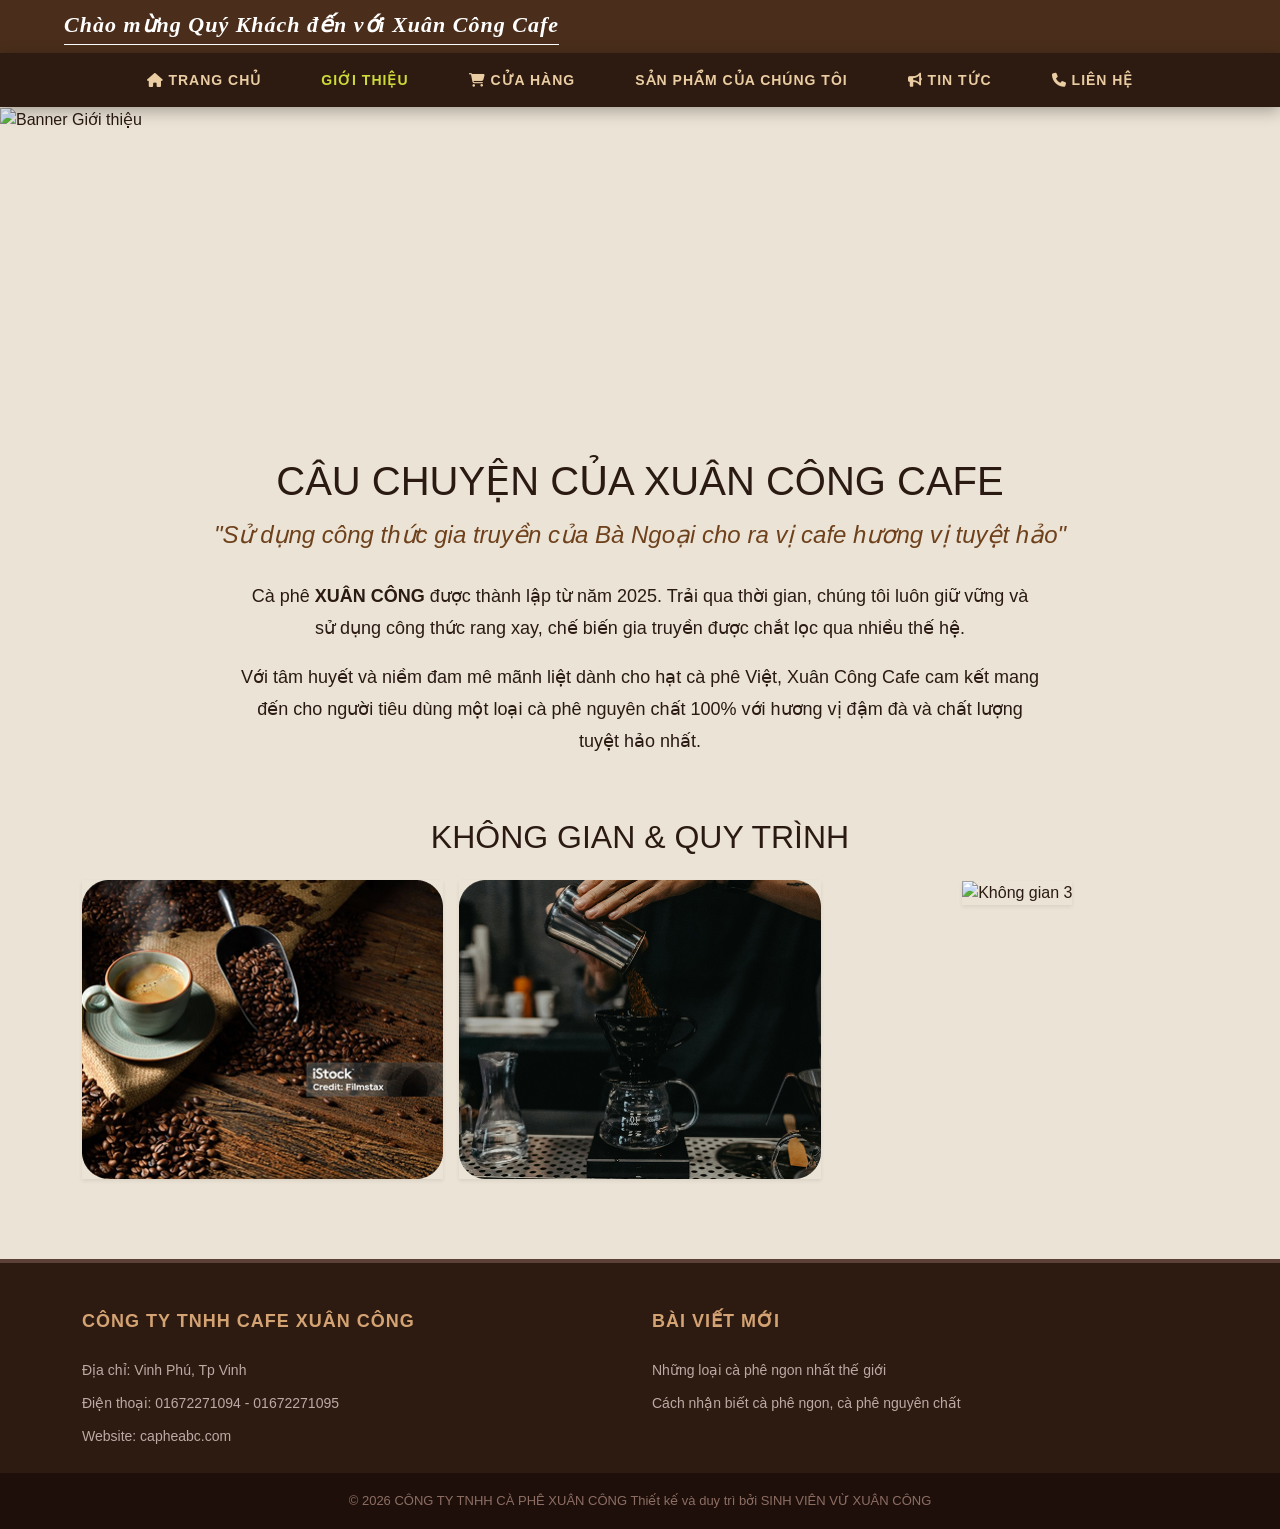
==== gioi-thieu.html @ cf76b5ae "da thay da them" ====
<!doctype html>
<html lang="vi">
  <head>
    <meta charset="UTF-8" />
    <meta name="viewport" content="width=device-width, initial-scale=1.0" />
    <title>Giới Thiệu - Xuân Công Cafe</title>

    <link
      href="https://cdn.jsdelivr.net/npm/bootstrap@5.3.3/dist/css/bootstrap.min.css"
      rel="stylesheet"
    />
    <link
      rel="stylesheet"
      href="https://cdnjs.cloudflare.com/ajax/libs/font-awesome/6.4.0/css/all.min.css"
    />
    <link rel="stylesheet" href="style.css" />
  </head>
  <body>
    <div class="top-bar text-center py-2">
      <p class="welcome-text mb-0">
        Chào mừng Quý Khách đến với Xuân Công Cafe
      </p>
    </div>

    <header class="header sticky-top">
      <nav class="container">
        <ul
          class="nav-links d-flex justify-content-center flex-wrap gap-3 gap-md-4 list-unstyled mb-0"
        >
          <li>
            <a href="index.html"><i class="fas fa-home"></i> TRANG CHỦ</a>
          </li>
          <li>
            <a href="gioi-thieu.html" style="color: #cddc39">GIỚI THIỆU</a>
          </li>
          <li>
            <a href="cua-hang.html"
              ><i class="fas fa-shopping-cart"></i> CỬA HÀNG</a
            >
          </li>
          <li><a href="dich-vu.html">SẢN PHẨM CỦA CHÚNG TÔI</a></li>
          <li>
            <a href="tin-tuc.html"><i class="fas fa-bullhorn"></i> TIN TỨC</a>
          </li>
          <li>
            <a href="lien-he.html"><i class="fas fa-phone"></i> LIÊN HỆ</a>
          </li>
        </ul>
      </nav>
    </header>

    <main style="background-color: #ebe3d5; padding-bottom: 80px">
      <div style="height: 300px; overflow: hidden; margin-bottom: 50px">
        <img
          src="image/nen-1.png"
          alt="Banner Giới thiệu"
          style="width: 100%; height: 100%; object-fit: cover"
        />
      </div>

      <div class="container text-center">
        <h1 class="section-heading mb-3">CÂU CHUYỆN CỦA XUÂN CÔNG CAFE</h1>
        <h4 style="color: #6e411c; font-style: italic; margin-bottom: 30px">
          "Sử dụng công thức gia truyền của Bà Ngoại cho ra vị cafe hương vị
          tuyệt hảo"
        </h4>

        <div
          class="mx-auto"
          style="
            max-width: 800px;
            color: #2a1a12;
            font-size: 18px;
            line-height: 1.8;
            margin-bottom: 60px;
          "
        >
          <p>
            Cà phê <strong>XUÂN CÔNG</strong> được thành lập từ năm 2025. Trải
            qua thời gian, chúng tôi luôn giữ vững và sử dụng công thức rang
            xay, chế biến gia truyền được chắt lọc qua nhiều thế hệ.
          </p>
          <p>
            Với tâm huyết và niềm đam mê mãnh liệt dành cho hạt cà phê Việt,
            Xuân Công Cafe cam kết mang đến cho người tiêu dùng một loại cà phê
            nguyên chất 100% với hương vị đậm đà và chất lượng tuyệt hảo nhất.
          </p>
        </div>

        <h2 class="section-heading mb-4">KHÔNG GIAN & QUY TRÌNH</h2>
        <div class="row g-3">
          <div class="col-12 col-md-4">
            <div class="gallery-item">
              <img
                src="image/cf1.png"
                alt="Không gian 1"
                class="w-100 shadow-sm"
              />
            </div>
          </div>
          <div class="col-12 col-md-4">
            <div class="gallery-item">
              <img
                src="image/cf2.png"
                alt="Không gian 2"
                class="w-100 shadow-sm"
              />
            </div>
          </div>
          <div class="col-12 col-md-4">
            <div class="gallery-item">
              <img
                src="image/anh-3.png"
                alt="Không gian 3"
                class="w-100 shadow-sm"
              />
            </div>
          </div>
        </div>
      </div>
    </main>

    <footer class="footer pt-5">
      <div class="container">
        <div class="row gy-4 text-center text-md-start pb-4">
          <div class="col-12 col-md-6">
            <h3 class="footer-heading">CÔNG TY TNHH CAFE XUÂN CÔNG</h3>
            <p class="mb-2 text-light">Địa chỉ: Vinh Phú, Tp Vinh</p>
            <p class="mb-2 text-light">Điện thoại: 01672271094 - 01672271095</p>
            <p class="mb-0 text-light">Website: capheabc.com</p>
          </div>
          <div class="col-12 col-md-6">
            <h3 class="footer-heading">BÀI VIẾT MỚI</h3>
            <ul class="list-unstyled">
              <li class="mb-2">
                <a href="#" class="text-light text-decoration-none footer-link"
                  >Những loại cà phê ngon nhất thế giới</a
                >
              </li>
              <li class="mb-2">
                <a href="#" class="text-light text-decoration-none footer-link"
                  >Cách nhận biết cà phê ngon, cà phê nguyên chất</a
                >
              </li>
            </ul>
          </div>
        </div>
      </div>
      <div class="footer-bottom py-3">
        <p class="text-center text-white mb-0 px-2">
          © 2026 CÔNG TY TNHH CÀ PHÊ XUÂN CÔNG Thiết kế và duy trì bởi SINH VIÊN
          VỪ XUÂN CÔNG
        </p>
      </div>
    </footer>

    <script src="https://cdn.jsdelivr.net/npm/bootstrap@5.3.3/dist/js/bootstrap.bundle.min.js"></script>
    <script src="script.js"></script>
  </body>
</html>
---- style.css ----
/* =======================================================
   STYLE CÙNG BOOTSTRAP 5 - CHUẨN THIẾT KẾ GỐC
======================================================= */
* {
  font-family: "Arial", sans-serif;
}
body {
  background-color: #ebe3d5;
  color: #2a1a12;
  overflow-x: hidden;
}

/* --- MÀU SẮC & TOP BAR --- */
.top-bar {
  background-color: #4a2e1b; /* Nâu sậm chuẩn thiết kế */
  text-align: left !important; /* Ép chữ sang trái */
  padding: 15px 5%; /* Căn lề 2 bên */
}
.welcome-text {
  font-family: "Times New Roman", Times, serif;
  font-size: 22px; /* Chữ to hơn */
  font-style: italic;
  font-weight: bold;
  color: #ffffff;
  display: inline-block;
  border-bottom: 1px solid #ffffff; /* Đường gạch chân màu trắng */
  padding-bottom: 3px;
  letter-spacing: 1px;
}

/* --- BANNER CHÍNH --- */
.brand-banner {
  background-image: url("image/nen-1.png");
  background-size: cover;
  background-position: center;
  padding: 50px 0;
  position: relative;
}
.brand-banner-overlay {
  position: absolute;
  top: 0;
  left: 0;
  width: 100%;
  height: 100%;
  background-color: rgba(10, 5, 0, 0.4); /* Lớp phủ đen nhẹ */
}
.brand-banner {
  background-image: url("image/nền 1.png"); /* Lệnh gọi ảnh nền */
  background-size: cover;
  background-position: center;
  /* ... */
}
.banner-text {
  padding-left: 20px;
}
.text-line-1 {
  color: #cddc39; /* Màu vàng chanh chuẩn thiết kế */
  font-size: 24px;
  font-weight: bold;
  margin-bottom: 15px !important;
}
.text-line-2 {
  color: #cddc39; /* Màu vàng chanh */
  font-size: 30px;
  font-weight: 900;
  margin-bottom: 25px !important;
}
.text-line-3 {
  color: #ffffff;
  font-size: 20px;
  font-weight: normal;
}

/* --- THANH MENU (NAVBAR) --- */
.header {
  background-color: #2d1a11;
  box-shadow: 0 4px 15px rgba(0, 0, 0, 0.3);
  padding: 15px 0;
}
.nav-links {
  margin: 0;
  padding: 0;
}
.nav-links a {
  color: #eacda3;
  font-weight: 600;
  font-size: 14px;
  text-transform: uppercase;
  text-decoration: none;
  padding: 8px 18px;
  border-radius: 4px;
  transition: all 0.3s ease;
  letter-spacing: 1px;
}
.nav-links a:hover {
  color: #fff;
  background-color: #4e342e;
}

/* Tối ưu container cho video */
.hero-video-container {
  width: 100%;
  height: 65vh; /* Chiều cao chiếm 65% màn hình, giúp ảnh khít đẹp */
  overflow: hidden;
  display: block;
  background-color: #000; /* Màu nền đen khi video chưa tải xong */
}

/* Tối ưu video để khít khung */
.hero-video {
  width: 100%;
  height: 100%;
  object-fit: cover; /* Bung tràn lấp đầy khung mà không bị méo */
  object-position: center; /* Lấy trọng tâm phần cốc cà phê */
  opacity: 0.9; /* Giữ độ mờ mờ cho mượt */
}

/* Điều chỉnh lại trên Mobile cho đẹp */
@media (max-width: 768px) {
  .hero-video-container {
    height: 40vh;
  } /* Ảnh nhỏ hơn trên mobile */
}

/* --- PHẦN GIỚI THIỆU CHUẨN THIẾT KẾ MỚI --- */
.about-section {
  background-color: #ded2be; /* Nền Nâu nhạt */
  padding: 70px 0;
}
.about-title {
  color: #5d4037;
  font-weight: 900;
  font-size: 32px;
}
.about-subtitle {
  color: #6d4c41;
  font-size: 18px;
  font-weight: 600;
  font-style: italic;
}
.features-box {
  background-color: #3e2723;
  color: #ebe3d5;
  padding: 30px 45px;
  border-radius: 10px;
  max-width: 750px;
  font-size: 16px;
  line-height: 1.8;
  box-shadow: 0 10px 20px rgba(62, 39, 35, 0.15);
}
.service-card {
  background-color: #ffffff;
  border-radius: 12px;
  padding: 25px 20px;
  height: 100%;
  border: 1px solid #d4c4b7;
  box-shadow: 0 5px 15px rgba(0, 0, 0, 0.05);
  transition: 0.3s;
}
.service-card:hover {
  box-shadow: 0 12px 30px rgba(93, 64, 55, 0.15);
  transform: translateY(-8px);
}
.service-icon img {
  width: 55px;
  height: auto;
  object-fit: contain;
}
.service-content h4 {
  color: #5d4037;
  font-weight: 900;
  font-size: 18px;
  margin-bottom: 10px;
}
.service-content p {
  color: #4e342e;
  font-size: 14px;
  margin: 0;
  line-height: 1.6;
}

/* --- VÌ SAO CHỌN CHÚNG TÔI & REVIEW (NỀN ẢNH TỐI) --- */
.why-section-v2,
.review-section {
  background-image: url("image/cf2.png");
  background-size: cover;
  background-position: center;
  background-attachment: fixed;
  position: relative;
  padding: 80px 0;
}
.dark-overlay {
  position: absolute;
  top: 0;
  left: 0;
  width: 100%;
  height: 100%;
  background-color: rgba(25, 15, 10, 0.85);
}
.why-title,
.review-title {
  color: #d4a373;
  font-size: 36px;
  font-weight: 900;
  text-transform: uppercase;
}
.why-subtitle {
  color: #c8b6a6;
  font-size: 16px;
  font-style: italic;
}
.why-reasons h3 {
  color: #eacda3;
  font-size: 22px;
  font-weight: bold;
  line-height: 1.5;
  margin-bottom: 20px;
}
.why-reasons p {
  color: #d7ccc8;
  font-size: 16px;
  margin-bottom: 10px;
}
.why-img {
  height: 280px;
  object-fit: cover;
  width: 100%;
  border-radius: 10px;
  box-shadow: 0 10px 20px rgba(0, 0, 0, 0.5);
}

/* --- ĐÁNH GIÁ KHÁCH HÀNG --- */
.review-card {
  background-color: rgba(62, 39, 35, 0.6);
  border: 1px solid rgba(212, 163, 115, 0.2);
  border-radius: 15px;
  padding: 50px 30px 30px;
  position: relative;
  margin-top: 50px;
  backdrop-filter: blur(5px);
}
.avatar {
  width: 90px;
  height: 90px;
  border-radius: 50%;
  object-fit: cover;
  position: absolute;
  top: -45px;
  left: 50%;
  transform: translateX(-50%);
  border: 3px solid #d4a373;
}
.customer-name {
  color: #d4a373;
  font-size: 22px;
  font-weight: bold;
  margin-top: 15px;
}
.stars {
  color: #d4a373;
  font-size: 18px;
  margin-bottom: 15px;
}
.review-text {
  color: #efebe9;
  font-style: italic;
  line-height: 1.6;
}
.large-photo {
  border-radius: 12px;
  box-shadow: 0 15px 40px rgba(0, 0, 0, 0.5);
}

/* --- SẢN PHẨM & TIN TỨC --- */
.products-section {
  background-color: #ebe3d5;
  padding: 80px 0;
}
.highlight-title,
.news-title {
  color: #3e2723;
  font-size: 32px;
  font-weight: 900;
  text-transform: uppercase;
  position: relative;
  display: inline-block;
  padding-bottom: 10px;
}
.highlight-title::after,
.news-title::after {
  content: "";
  position: absolute;
  width: 60px;
  height: 3px;
  background-color: #d4a373;
  bottom: 0;
  left: 50%;
  transform: translateX(-50%);
}
.product-img {
  border-radius: 15px;
  box-shadow: 0 8px 20px rgba(0, 0, 0, 0.08);
  transition: 0.3s;
  cursor: pointer;
}
.product-img:hover {
  transform: translateY(-8px);
  box-shadow: 0 12px 25px rgba(93, 64, 55, 0.15);
}

/* --- KHUYẾN MÃI VÀ ĐẾM NGƯỢC --- */
.promotion-v2 {
  background-image: url("image/nen-go.png");
  background-size: cover;
  background-position: center;
  position: relative;
  border-top: 5px solid #5d4037;
}
.promo-title-v2 {
  color: #3e2723;
  font-size: 34px;
  font-weight: 900;
  margin-bottom: 30px;
}
.time-box-v2 {
  background-color: #5d4037;
  border-radius: 10px;
  padding: 20px;
  min-width: 100px;
  box-shadow: 0 8px 20px rgba(0, 0, 0, 0.3);
  border: 1px solid #795548;
}
.time-box-v2 span {
  color: #eacda3;
  font-size: 40px;
  font-weight: bold;
}
.time-box-v2 p {
  color: #fff;
  font-size: 14px;
  margin-top: 5px;
  font-weight: normal;
  letter-spacing: 1px;
}

/* --- COMMITMENT (CAM KẾT) --- */
.commitment-bar {
  background-color: #3e2723;
  padding: 30px 0;
  border-top: 2px solid #d4a373;
}
.icon-img {
  max-width: 45px;
  filter: brightness(0) saturate(100%) invert(86%) sepia(21%) saturate(762%)
    hue-rotate(345deg) brightness(94%) contrast(89%);
}
.commit-text h4 {
  color: #d4a373 !important;
  font-weight: bold;
  font-size: 16px;
}
.commit-text p {
  color: #d7ccc8;
  font-size: 14px;
  margin: 0;
}

/* --- BÀI VIẾT MỚI --- */
.latest-news {
  background-color: #d4c4b7;
  padding: 80px 0;
}
.news-card {
  background: #fff;
  padding: 20px;
  border-radius: 12px;
  height: 100%;
  transition: 0.3s;
  border: 1px solid #c4b0a1;
}
.news-card:hover {
  box-shadow: 0 10px 25px rgba(93, 64, 55, 0.1);
  transform: translateY(-5px);
}
.news-img {
  width: 100%;
  height: 220px;
  object-fit: cover;
  border-radius: 8px;
  margin-bottom: 20px;
}
.news-card h3 a {
  color: #3e2723;
  font-weight: bold;
  text-decoration: none;
  font-size: 18px;
  line-height: 1.4;
}
.news-card h3 a:hover {
  color: #d4a373;
}
.news-card p {
  color: #6d4c41;
  margin-top: 10px;
  font-size: 14px;
}

/* --- FOOTER --- */
.footer {
  background-color: #2d1a11;
  border-top: 4px solid #5d4037;
}
.footer-heading {
  color: #d4a373;
  font-size: 18px;
  font-weight: bold;
  text-transform: uppercase;
  margin-bottom: 25px;
  letter-spacing: 1px;
}
.footer p,
.footer-link {
  color: #bcaaa4 !important;
  font-size: 14px;
  line-height: 1.8;
}
.footer-link:hover {
  color: #fff !important;
  text-decoration: none !important;
}
.footer-bottom {
  background-color: #1e0f0a;
  padding: 15px 0;
}
.footer-bottom p {
  color: #8d6e63 !important;
  font-size: 13px;
}

/* =======================================================
   HIỆU ỨNG JS SCROLL REVEAL (CHUYỂN ĐỘNG KHI CUỘN)
======================================================= */
.reveal {
  opacity: 0;
  transform: translateY(50px);
  transition: all 0.8s ease-in-out;
}
.reveal.active {
  opacity: 1;
  transform: translateY(0);
}

/* --- RESPONSIVE MOBILE --- */
@media (max-width: 768px) {
  .banner-logo-img {
    max-width: 150px;
    margin-bottom: 20px;
  }
  .text-line-1 {
    font-size: 20px;
  }
  .text-line-2 {
    font-size: 24px;
  }
  .text-line-3 {
    font-size: 16px;
  }
  .brand-banner {
    padding: 30px 10px;
    text-align: center;
  }
  .banner-text {
    padding-left: 0;
  }
  .about-title,
  .why-title,
  .review-title,
  .highlight-title,
  .news-title {
    font-size: 26px;
  }
  .hero-video-container {
    height: 40vh;
  } /* Ảnh nhỏ hơn trên mobile */
}
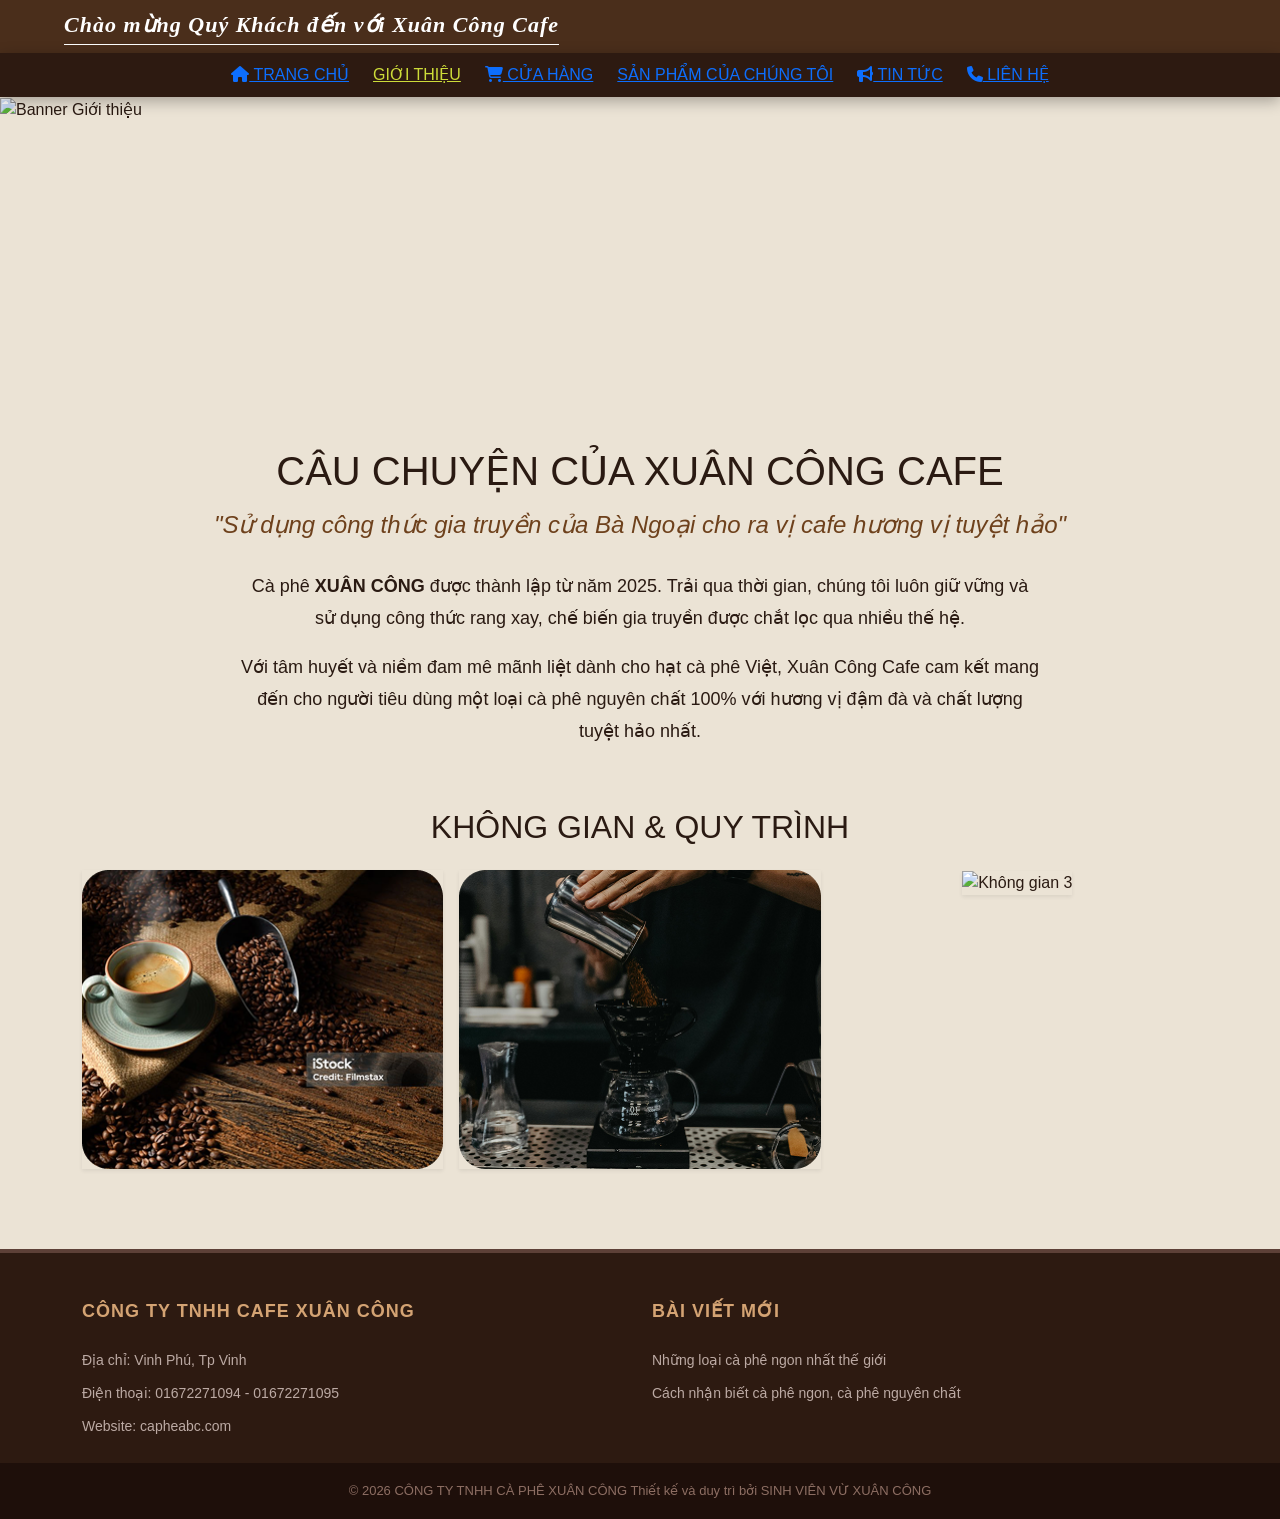
==== commit 755847ff: "...themm \" ====
--- a/gioi-thieu.html
+++ b/gioi-thieu.html
@@ -38,7 +38,7 @@
               ><i class="fas fa-shopping-cart"></i> CỬA HÀNG</a
             >
           </li>
-          <li><a href="dich-vu.html">SẢN PHẨM CỦA CHÚNG TÔI</a></li>
+          <li><a href="san-pham.html">SẢN PHẨM CỦA CHÚNG TÔI</a></li>
           <li>
             <a href="tin-tuc.html"><i class="fas fa-bullhorn"></i> TIN TỨC</a>
           </li>
--- a/style.css
+++ b/style.css
@@ -71,39 +71,46 @@
   font-weight: normal;
 }
 
-/* --- THANH MENU (NAVBAR) --- */
+/* --- THANH MENU (NAVBAR) CHUẨN BOOTSTRAP --- */
 .header {
   background-color: #2d1a11;
   box-shadow: 0 4px 15px rgba(0, 0, 0, 0.3);
-  padding: 15px 0;
-}
-.nav-links {
-  margin: 0;
-  padding: 0;
-}
-.nav-links a {
-  color: #eacda3;
+  padding: 10px 0;
+}
+.navbar-nav .nav-link {
+  color: #eacda3 !important;
   font-weight: 600;
   font-size: 14px;
   text-transform: uppercase;
-  text-decoration: none;
-  padding: 8px 18px;
-  border-radius: 4px;
-  transition: all 0.3s ease;
   letter-spacing: 1px;
-}
-.nav-links a:hover {
-  color: #fff;
-  background-color: #4e342e;
-}
-
-/* Tối ưu container cho video */
-.hero-video-container {
-  width: 100%;
-  height: 65vh; /* Chiều cao chiếm 65% màn hình, giúp ảnh khít đẹp */
-  overflow: hidden;
-  display: block;
-  background-color: #000; /* Màu nền đen khi video chưa tải xong */
+  transition: 0.3s;
+  padding: 8px 18px !important;
+}
+.navbar-nav .nav-link:hover {
+  color: #cddc39 !important; /* Đổi sang màu vàng chanh khi di chuột */
+}
+.navbar-toggler:focus {
+  box-shadow: none; /* Bỏ viền xanh xấu xí khi bấm vào nút 3 gạch */
+}
+
+/* ĐỊNH DẠNG MENU THẢ XUỐNG TRÊN ĐIỆN THOẠI (MOBILE) */
+@media (max-width: 991px) {
+  .navbar-collapse {
+    background-color: #3e2723; /* Nền nâu cafe đậm cho menu thả xuống */
+    border-radius: 8px;
+    padding: 15px;
+    margin-top: 15px;
+    box-shadow: 0 10px 20px rgba(0, 0, 0, 0.5);
+  }
+  .navbar-nav .nav-item {
+    border-bottom: 1px solid #5d4037; /* Có đường gạch ngang mỏng chia các nút */
+  }
+  .navbar-nav .nav-item:last-child {
+    border-bottom: none;
+  }
+  .navbar-nav .nav-link {
+    padding: 12px 0 !important; /* Nút to ra dễ bấm trên màn hình cảm ứng */
+  }
 }
 
 /* Tối ưu video để khít khung */
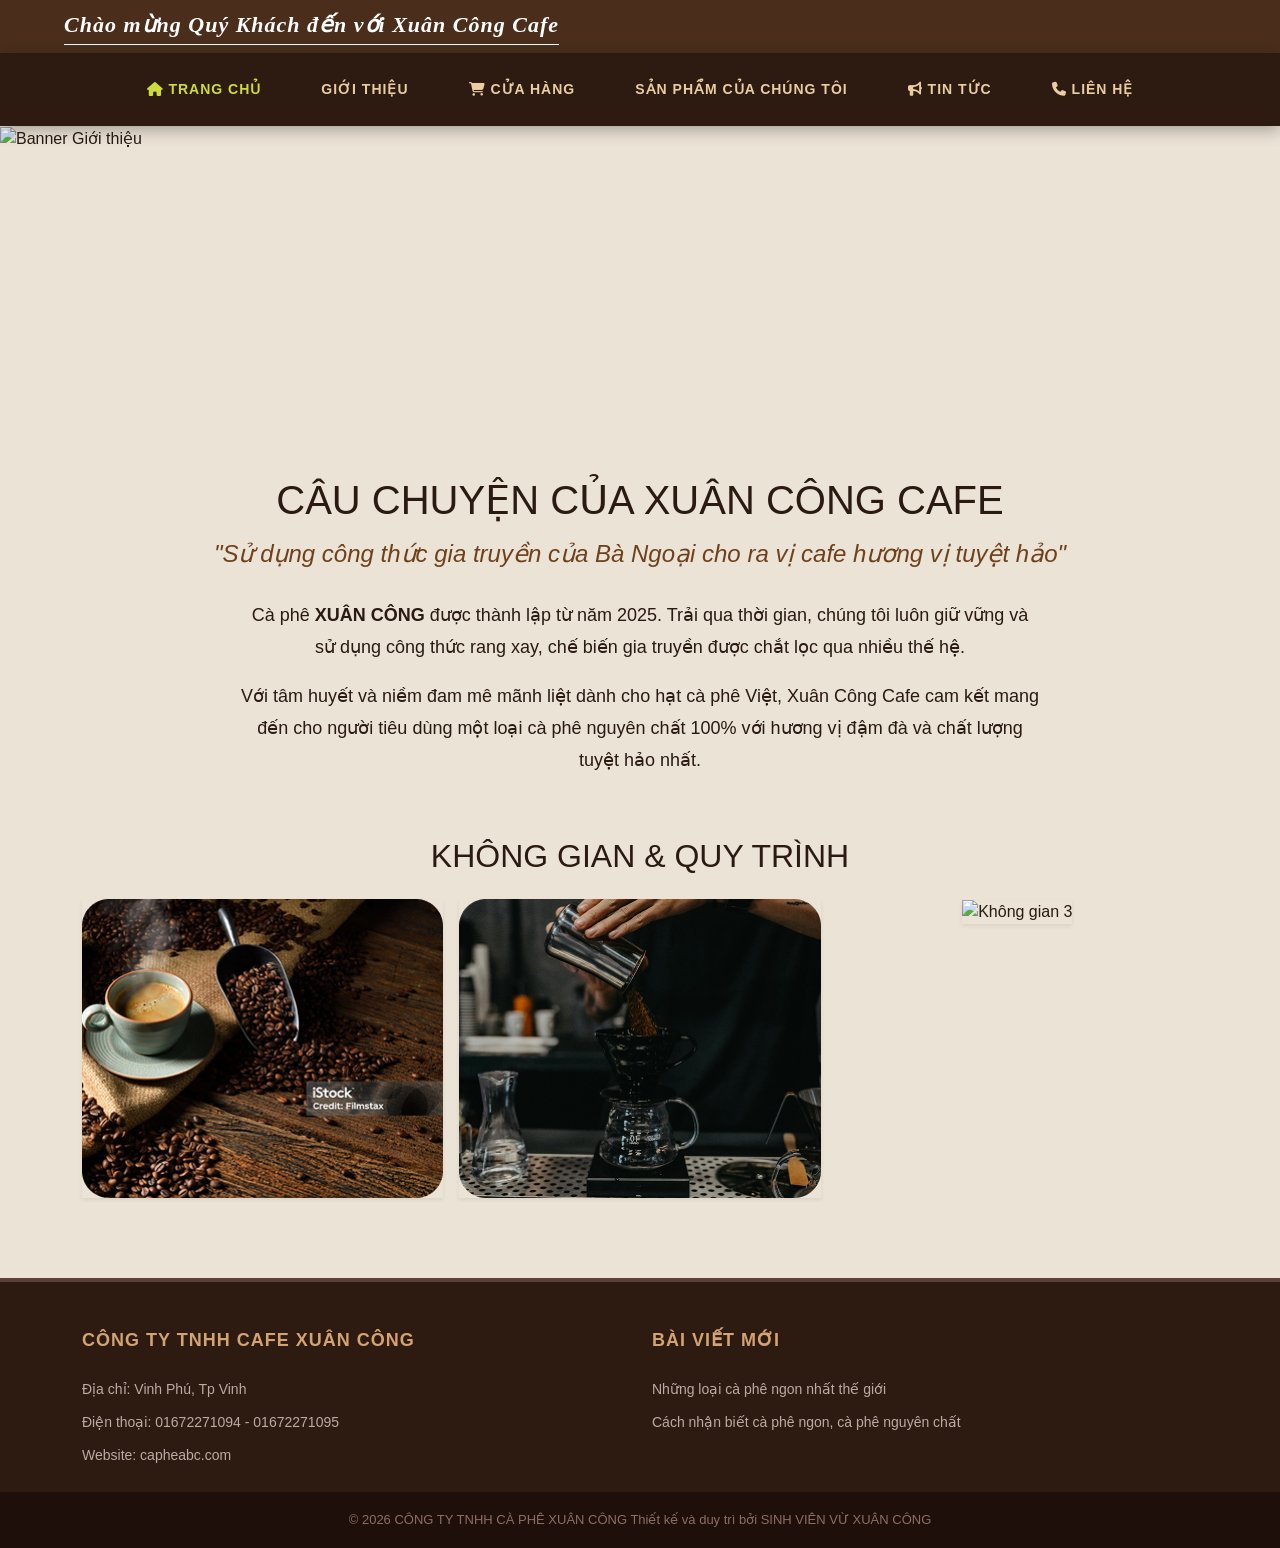
==== commit 195bccd1: "code moi" ====
--- a/gioi-thieu.html
+++ b/gioi-thieu.html
@@ -23,29 +23,59 @@
     </div>
 
     <header class="header sticky-top">
-      <nav class="container">
-        <ul
-          class="nav-links d-flex justify-content-center flex-wrap gap-3 gap-md-4 list-unstyled mb-0"
+      <nav class="navbar navbar-expand-lg navbar-dark container">
+        <button
+          class="navbar-toggler shadow-none border-0 me-auto"
+          type="button"
+          data-bs-toggle="collapse"
+          data-bs-target="#navbarNav"
+          aria-controls="navbarNav"
+          aria-expanded="false"
+          aria-label="Toggle navigation"
         >
-          <li>
-            <a href="index.html"><i class="fas fa-home"></i> TRANG CHỦ</a>
-          </li>
-          <li>
-            <a href="gioi-thieu.html" style="color: #cddc39">GIỚI THIỆU</a>
-          </li>
-          <li>
-            <a href="cua-hang.html"
-              ><i class="fas fa-shopping-cart"></i> CỬA HÀNG</a
-            >
-          </li>
-          <li><a href="san-pham.html">SẢN PHẨM CỦA CHÚNG TÔI</a></li>
-          <li>
-            <a href="tin-tuc.html"><i class="fas fa-bullhorn"></i> TIN TỨC</a>
-          </li>
-          <li>
-            <a href="lien-he.html"><i class="fas fa-phone"></i> LIÊN HỆ</a>
-          </li>
-        </ul>
+          <span class="navbar-toggler-icon"></span>
+        </button>
+
+        <div
+          class="collapse navbar-collapse justify-content-center"
+          id="navbarNav"
+        >
+          <ul
+            class="navbar-nav gap-3 gap-lg-4 text-center mt-3 mt-lg-0 pb-3 pb-lg-0"
+          >
+            <li class="nav-item">
+              <a
+                class="nav-link"
+                href="index.html"
+                style="color: #cddc39 !important"
+                ><i class="fas fa-home"></i> TRANG CHỦ</a
+              >
+            </li>
+            <li class="nav-item">
+              <a class="nav-link" href="gioi-thieu.html">GIỚI THIỆU</a>
+            </li>
+            <li class="nav-item">
+              <a class="nav-link" href="cua-hang.html"
+                ><i class="fas fa-shopping-cart"></i> CỬA HÀNG</a
+              >
+            </li>
+            <li class="nav-item">
+              <a class="nav-link" href="san-pham.html"
+                >SẢN PHẨM CỦA CHÚNG TÔI</a
+              >
+            </li>
+            <li class="nav-item">
+              <a class="nav-link" href="tin-tuc.html"
+                ><i class="fas fa-bullhorn"></i> TIN TỨC</a
+              >
+            </li>
+            <li class="nav-item">
+              <a class="nav-link" href="lien-he.html"
+                ><i class="fas fa-phone"></i> LIÊN HỆ</a
+              >
+            </li>
+          </ul>
+        </div>
       </nav>
     </header>
 
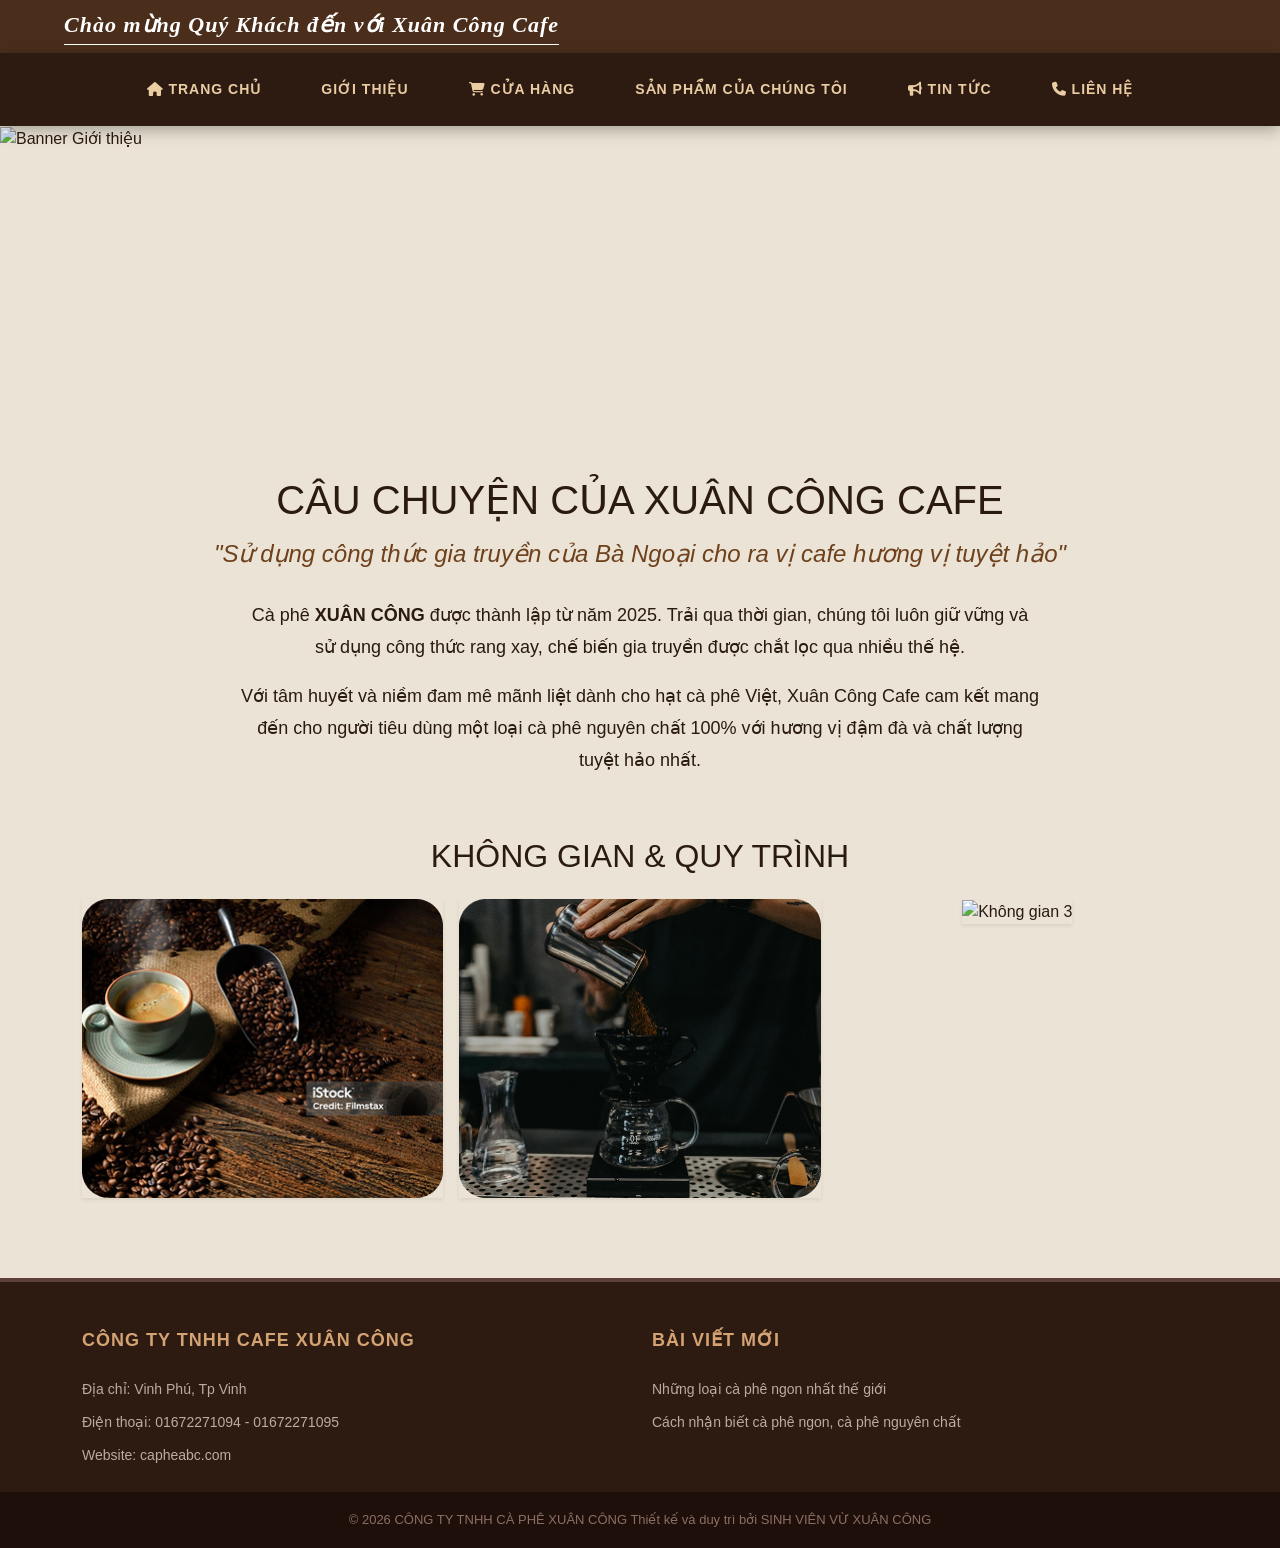
==== commit 08aa53eb: "themthemthemht" ====
--- a/gioi-thieu.html
+++ b/gioi-thieu.html
@@ -47,7 +47,7 @@
               <a
                 class="nav-link"
                 href="index.html"
-                style="color: #cddc39 !important"
+                style="color: #eacda3 !important"
                 ><i class="fas fa-home"></i> TRANG CHỦ</a
               >
             </li>
--- a/style.css
+++ b/style.css
@@ -54,7 +54,7 @@
   padding-left: 20px;
 }
 .text-line-1 {
-  color: #cddc39; /* Màu vàng chanh chuẩn thiết kế */
+  color: #fafa3e; /* Màu vàng chanh chuẩn thiết kế */
   font-size: 24px;
   font-weight: bold;
   margin-bottom: 15px !important;
@@ -87,7 +87,7 @@
   padding: 8px 18px !important;
 }
 .navbar-nav .nav-link:hover {
-  color: #cddc39 !important; /* Đổi sang màu vàng chanh khi di chuột */
+  color: #fdfd31 !important; /* Đổi sang màu vàng chanh khi di chuột */
 }
 .navbar-toggler:focus {
   box-shadow: none; /* Bỏ viền xanh xấu xí khi bấm vào nút 3 gạch */
@@ -490,3 +490,33 @@
     height: 40vh;
   } /* Ảnh nhỏ hơn trên mobile */
 }
+
+/* =======================================================
+   NỀN KHỐI SẢN PHẨM (TRANG SAN-PHAM.HTML)
+======================================================= */
+.products-page-bg {
+  /* Gọi đúng tên file ảnh bạn vừa cung cấp */
+  background-image: url("image/Truth Coffee Roasting_files/4_CAFE_DT_f3e4f56d-b7c3-4ee2-a6ef-a4e6bef31847.jpg");
+  background-size: cover;
+  background-position: center;
+  background-attachment: fixed; /* Tạo hiệu ứng ảnh đứng im khi cuộn chuột rất sang */
+  position: relative;
+}
+
+/* Phủ một lớp màu nâu mờ (overlay) lên ảnh nền để các thẻ sản phẩm và chữ không bị chìm */
+.products-page-bg::before {
+  content: "";
+  position: absolute;
+  top: 0;
+  left: 0;
+  width: 100%;
+  height: 100%;
+  background-color: rgba(62, 39, 35, 0.75); /* Tùy chỉnh độ tối ở số 0.75 */
+  z-index: 0;
+}
+
+/* Đẩy nội dung sản phẩm nổi lên trên lớp phủ */
+.products-page-bg .container {
+  position: relative;
+  z-index: 2;
+}
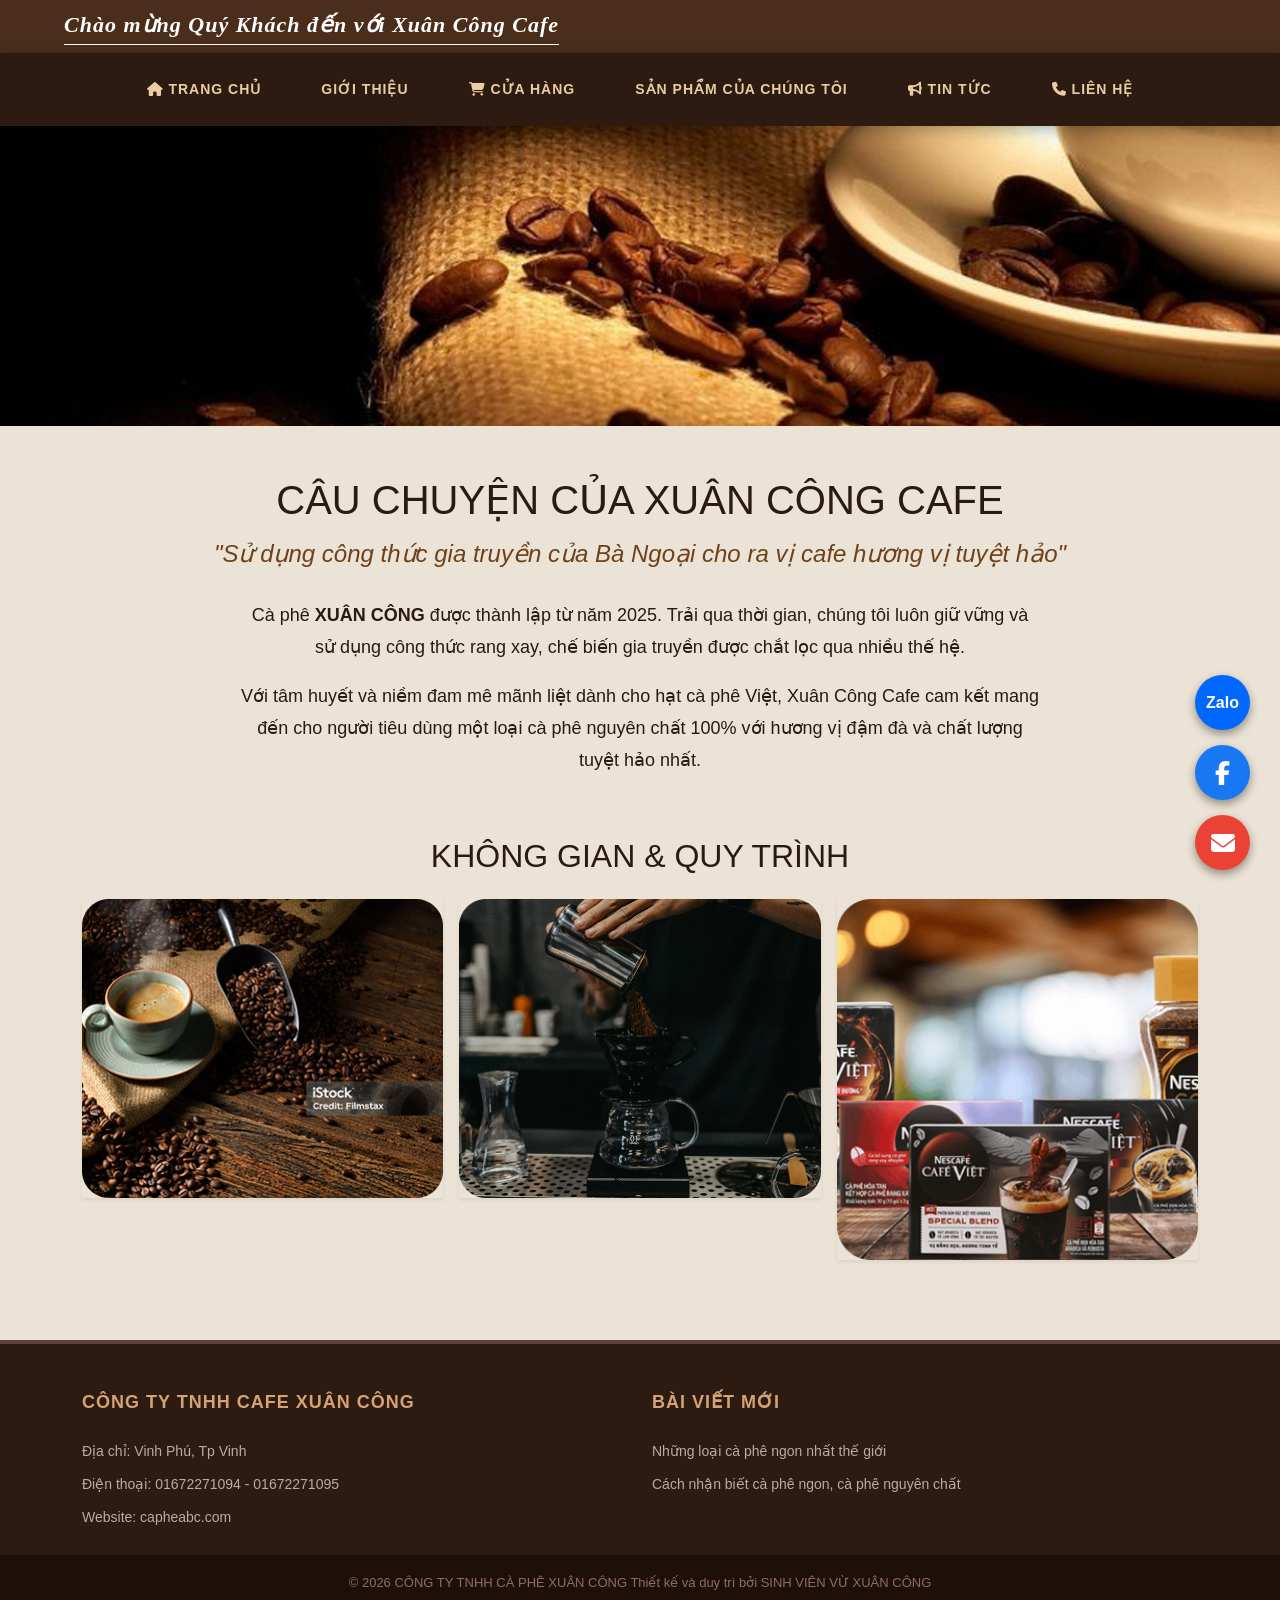
==== commit 8e55b80a: "huhu sap den doi" ====
--- a/gioi-thieu.html
+++ b/gioi-thieu.html
@@ -82,7 +82,7 @@
     <main style="background-color: #ebe3d5; padding-bottom: 80px">
       <div style="height: 300px; overflow: hidden; margin-bottom: 50px">
         <img
-          src="image/nen-1.png"
+          src="image/nền 3.png"
           alt="Banner Giới thiệu"
           style="width: 100%; height: 100%; object-fit: cover"
         />
@@ -140,7 +140,7 @@
           <div class="col-12 col-md-4">
             <div class="gallery-item">
               <img
-                src="image/anh-3.png"
+                src="image/new3.png"
                 alt="Không gian 3"
                 class="w-100 shadow-sm"
               />
@@ -183,6 +183,33 @@
         </p>
       </div>
     </footer>
+    <div class="floating-contact">
+      <a
+        href="https://zalo.me/0971714681"
+        target="_blank"
+        class="float-btn zalo-btn"
+        title="Chat Zalo"
+      >
+        <span class="zalo-text">Zalo</span>
+      </a>
+
+      <a
+        href="https://www.facebook.com/xuancong74"
+        target="_blank"
+        class="float-btn fb-btn"
+        title="Nhắn tin Facebook"
+      >
+        <i class="fab fa-facebook-f"></i>
+      </a>
+
+      <a
+        href="https://mail.google.com/mail/?view=cm&fs=1&to=xuanconggaming@gmail.com"
+        target="_blank"
+        class="float-btn email-btn"
+      >
+        <i class="fas fa-envelope"></i>
+      </a>
+    </div>
 
     <script src="https://cdn.jsdelivr.net/npm/bootstrap@5.3.3/dist/js/bootstrap.bundle.min.js"></script>
     <script src="script.js"></script>
--- a/style.css
+++ b/style.css
@@ -520,3 +520,72 @@
   position: relative;
   z-index: 2;
 }
+
+/* =======================================================
+   NÚT LIÊN HỆ NỔI (FLOATING BUTTONS) DƯỚI GÓC PHẢI
+======================================================= */
+.floating-contact {
+  position: fixed; /* Ghim cố định trên màn hình */
+  bottom: 30px; /* Cách đáy 30px */
+  right: 30px; /* Cách lề phải 30px */
+  display: flex;
+  flex-direction: column; /* Xếp dọc các nút */
+  gap: 15px; /* Khoảng cách giữa các nút */
+  z-index: 9999; /* Đảm bảo luôn nổi lên trên mọi hình ảnh khác */
+}
+
+.float-btn {
+  width: 55px;
+  height: 55px;
+  border-radius: 50%;
+  display: flex;
+  justify-content: center;
+  align-items: center;
+  color: white;
+  text-decoration: none;
+  font-size: 24px;
+  box-shadow: 0 4px 10px rgba(0, 0, 0, 0.4);
+  transition: all 0.3s ease;
+}
+
+/* Hiệu ứng nảy lên khi đưa chuột vào */
+.float-btn:hover {
+  transform: translateY(-5px) scale(1.1);
+  color: white;
+  box-shadow: 0 6px 15px rgba(0, 0, 0, 0.6);
+}
+
+/* Màu sắc thương hiệu của từng nút */
+.zalo-btn {
+  background-color: #0068ff; /* Màu xanh nước biển chuẩn Zalo */
+  font-size: 16px;
+  font-weight: bold;
+}
+.zalo-text {
+  font-family: Arial, sans-serif;
+}
+
+.fb-btn {
+  background-color: #1877f2; /* Màu xanh chuẩn Facebook */
+}
+
+.email-btn {
+  background-color: #ea4335; /* Màu đỏ chuẩn Gmail */
+}
+
+/* Thu nhỏ các nút lại một chút khi xem trên điện thoại cho đỡ vướng */
+@media (max-width: 768px) {
+  .floating-contact {
+    bottom: 20px;
+    right: 20px;
+    gap: 12px;
+  }
+  .float-btn {
+    width: 45px;
+    height: 45px;
+    font-size: 20px;
+  }
+  .zalo-btn {
+    font-size: 13px;
+  }
+}
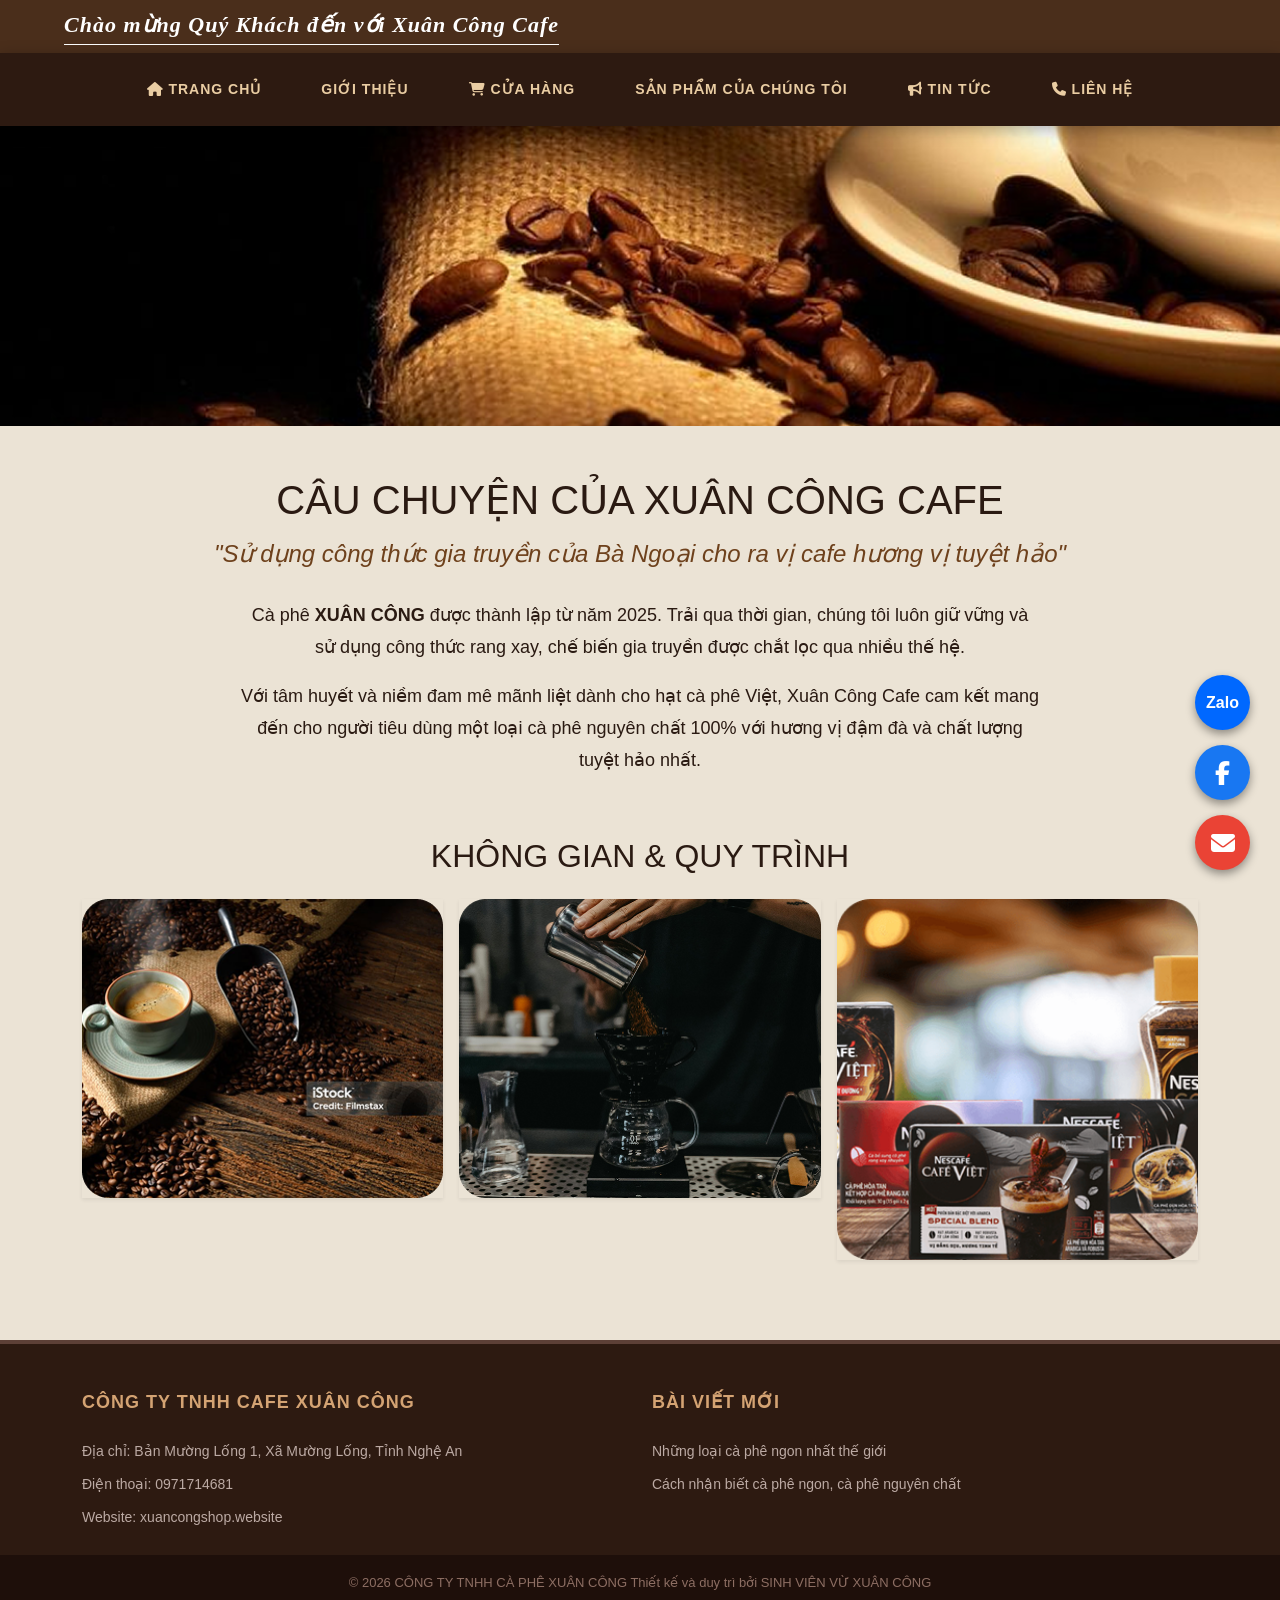
==== commit 656df280: "cmthooi" ====
--- a/gioi-thieu.html
+++ b/gioi-thieu.html
@@ -155,9 +155,11 @@
         <div class="row gy-4 text-center text-md-start pb-4">
           <div class="col-12 col-md-6">
             <h3 class="footer-heading">CÔNG TY TNHH CAFE XUÂN CÔNG</h3>
-            <p class="mb-2 text-light">Địa chỉ: Vinh Phú, Tp Vinh</p>
-            <p class="mb-2 text-light">Điện thoại: 01672271094 - 01672271095</p>
-            <p class="mb-0 text-light">Website: capheabc.com</p>
+            <p class="mb-2 text-light">
+              Địa chỉ: Bản Mường Lống 1, Xã Mường Lống, Tỉnh Nghệ An
+            </p>
+            <p class="mb-2 text-light">Điện thoại: 0971714681</p>
+            <p class="mb-0 text-light">Website: xuancongshop.website</p>
           </div>
           <div class="col-12 col-md-6">
             <h3 class="footer-heading">BÀI VIẾT MỚI</h3>
